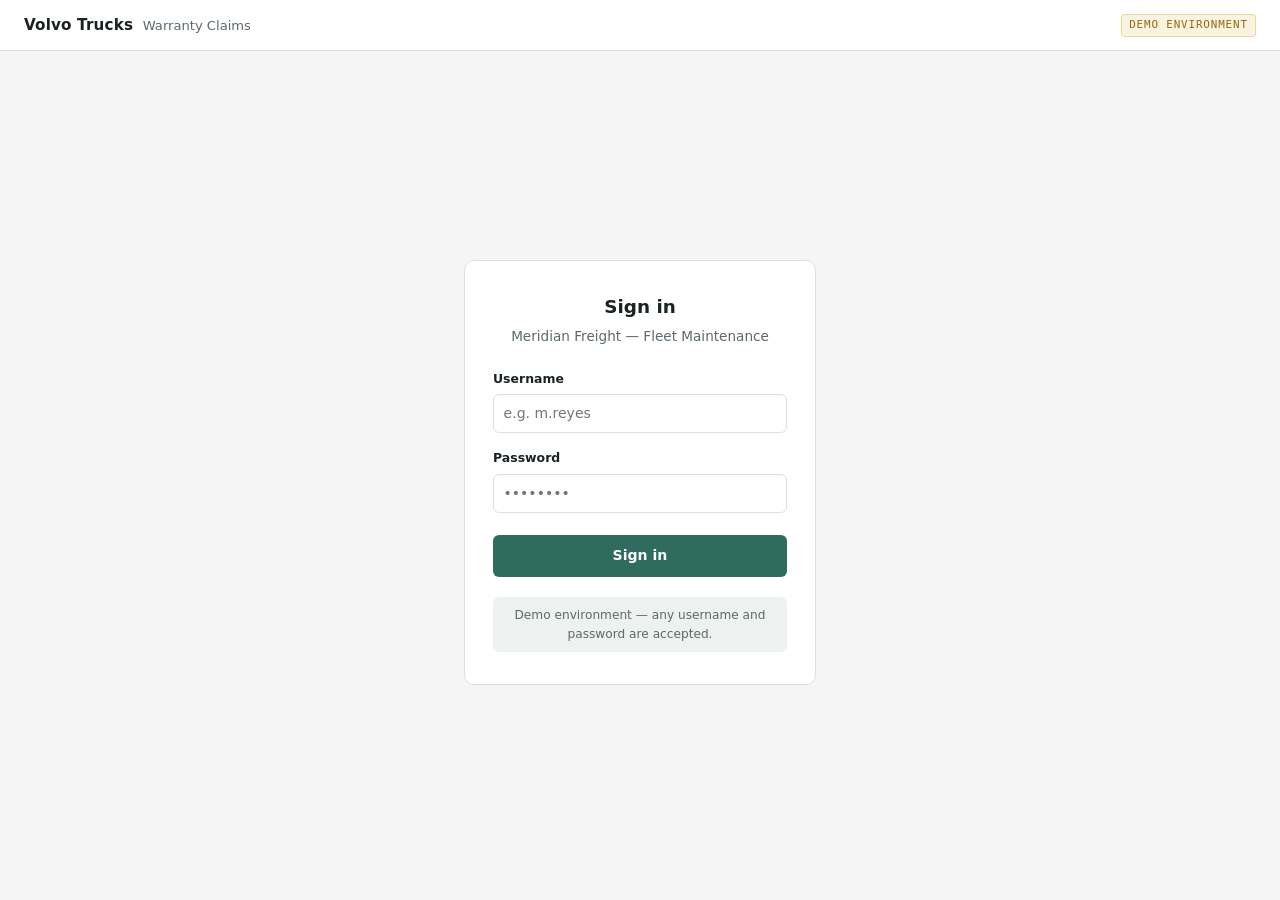
==== home.html @ b534e461 "Initial warranty claims mock portal (Volvo Trucks flavor)" ====
<!doctype html>
<html lang="en">
<head>
<meta charset="utf-8" />
<title>Warranty Claims — Volvo Trucks</title>
<meta name="viewport" content="width=device-width, initial-scale=1" />
<meta name="color-scheme" content="light dark" />
<link rel="stylesheet" href="styles.css" />
</head>
<body>

<div class="topbar">
  <div class="brand">
    <strong>Volvo Trucks</strong>
    <span class="sys">Warranty Claims</span>
  </div>
  <div class="right">
    <span class="badge-demo">Demo environment</span>
    <div class="session-info">
      <span>Signed in as <strong id="sessionUser">—</strong></span>
      <a href="#" id="signOutLink">Sign out</a>
    </div>
  </div>
</div>

<main>
  <div class="hero-row">
    <div>
      <h1>Warranty claims</h1>
      <p class="subhead">Filed claims for Meridian Freight's Volvo fleet, with warranty and approval status.</p>
    </div>
    <a href="new-claim.html" class="primary">+ File warranty claim</a>
  </div>

  <div class="card">
    <h2>Filed claims</h2>
    <div id="listWrap"></div>
  </div>
</main>

<script src="session.js"></script>
<script>
  requireSession();

  function render() {
    const claims = getClaims();
    const wrap = document.getElementById("listWrap");

    if (claims.length === 0) {
      wrap.innerHTML =
        '<div class="empty-state">' +
        "<p>No claims filed yet.</p>" +
        '<a href="new-claim.html" class="primary">+ File warranty claim</a>' +
        "</div>";
      return;
    }

    const rows = claims
      .map((c) => {
        const filed = new Date(c.filedAt).toLocaleString("en-US", { dateStyle: "medium", timeStyle: "short" });
        return (
          "<tr>" +
          '<td class="mono claim-id">' + c.claimId + "</td>" +
          "<td>" + c.unitNumber + "</td>" +
          "<td>" + c.component + "</td>" +
          "<td>" + c.technicianName + "</td>" +
          "<td>" + c.warrantyStatus + "</td>" +
          "<td>" + c.approvedBy + "</td>" +
          "<td>" + filed + "</td>" +
          "</tr>"
        );
      })
      .join("");

    document.getElementById("listWrap").innerHTML =
      '<div class="items-table-wrap"><table class="posted">' +
      "<thead><tr>" +
      "<th>Claim ID</th><th>Unit #</th><th>Component</th><th>Technician</th>" +
      "<th>Warranty</th><th>Approved by</th><th>Filed</th>" +
      "</tr></thead><tbody>" +
      rows +
      "</tbody></table></div>";
  }

  render();
</script>

</body>
</html>
---- styles.css ----
:root {
  --bg: #f4f5f4;
  --surface: #ffffff;
  --surface-alt: #edf1ef;
  --border: #dbe2de;
  --text: #1a231f;
  --text-muted: #5c6a63;
  --accent: #2f6b5e;
  --accent-strong: #204a41;
  --accent-contrast: #ffffff;
  --success: #2f7a4d;
  --success-bg: #e7f3ec;
  --success-border: #bfe0cc;
  --warning: #93690f;
  --warning-bg: #fbf3e1;
  --warning-border: #ecd6a0;
  --danger: #a53232;
  --danger-bg: #fbeaea;
  --danger-border: #eec3c3;
  --focus: #5a9a8a;
  --font-ui: -apple-system, "Segoe UI", "Helvetica Neue", system-ui, sans-serif;
  --font-mono: ui-monospace, "SF Mono", "Cascadia Code", "Roboto Mono", monospace;
}

@media (prefers-color-scheme: dark) {
  :root {
    --bg: #101512;
    --surface: #171d19;
    --surface-alt: #1e2622;
    --border: #2a332e;
    --text: #e6ebe8;
    --text-muted: #96a39c;
    --accent: #5fa391;
    --accent-strong: #7fc0ae;
    --accent-contrast: #0a1210;
    --success: #4fae79;
    --success-bg: #16281f;
    --success-border: #244d35;
    --warning: #d8a64b;
    --warning-bg: #332815;
    --warning-border: #5a481f;
    --danger: #e08080;
    --danger-bg: #331a1a;
    --danger-border: #5a2a2a;
    --focus: #7fc0ae;
  }
}

* { box-sizing: border-box; }

body {
  margin: 0;
  background: var(--bg);
  color: var(--text);
  font-family: var(--font-ui);
  font-size: 14px;
  line-height: 1.5;
  -webkit-font-smoothing: antialiased;
}

a { color: var(--accent); }

/* ---------- Topbar ---------- */

.topbar {
  display: flex;
  align-items: center;
  justify-content: space-between;
  padding: 0.85rem 1.5rem;
  background: var(--surface);
  border-bottom: 1px solid var(--border);
}

.topbar .brand {
  display: flex;
  align-items: baseline;
  gap: 0.6rem;
}

.topbar .brand strong {
  font-size: 0.95rem;
  letter-spacing: 0.01em;
}

.topbar .brand span.sys {
  color: var(--text-muted);
  font-size: 0.82rem;
}

.topbar .right {
  display: flex;
  align-items: center;
  gap: 1rem;
}

.badge-demo {
  font-family: var(--font-mono);
  font-size: 0.68rem;
  letter-spacing: 0.08em;
  text-transform: uppercase;
  color: var(--warning);
  background: var(--warning-bg);
  border: 1px solid var(--warning-border);
  border-radius: 3px;
  padding: 0.15rem 0.45rem;
}

.session-info {
  display: flex;
  align-items: center;
  gap: 0.75rem;
  font-size: 0.8rem;
  color: var(--text-muted);
}

.session-info a {
  color: var(--text-muted);
  text-decoration: none;
  border-bottom: 1px solid var(--border);
}
.session-info a:hover { color: var(--accent); border-color: var(--accent); }

/* ---------- Layout ---------- */

main {
  max-width: 46rem;
  margin: 0 auto;
  padding: 1.75rem 1.5rem 6rem;
}

h1 {
  font-size: 1.15rem;
  font-weight: 650;
  margin: 0 0 0.2rem;
  text-wrap: balance;
}

.subhead {
  color: var(--text-muted);
  font-size: 0.85rem;
  margin: 0 0 1.5rem;
}

.card {
  background: var(--surface);
  border: 1px solid var(--border);
  border-radius: 8px;
  padding: 1.25rem 1.4rem 1.4rem;
  margin-bottom: 1.25rem;
}

.card h2 {
  font-size: 0.78rem;
  font-weight: 650;
  text-transform: uppercase;
  letter-spacing: 0.05em;
  color: var(--text-muted);
  margin: 0 0 1rem;
}

/* ---------- Form fields ---------- */

.field-row {
  display: grid;
  grid-template-columns: repeat(auto-fit, minmax(180px, 1fr));
  gap: 1rem;
  margin-bottom: 1rem;
}

.field-row:last-child { margin-bottom: 0; }

.field { display: flex; flex-direction: column; gap: 0.35rem; }
.field.full { grid-column: 1 / -1; }

.field label {
  font-size: 0.78rem;
  font-weight: 600;
  color: var(--text);
}

.field label .opt {
  font-weight: 400;
  color: var(--text-muted);
  text-transform: none;
  letter-spacing: 0;
}

input, select, textarea {
  font: inherit;
  font-family: var(--font-ui);
  color: var(--text);
  background: var(--surface);
  border: 1px solid var(--border);
  border-radius: 6px;
  padding: 0.5rem 0.6rem;
  width: 100%;
}

textarea { resize: vertical; min-height: 4.5rem; }

input[data-kind="mono"] {
  font-family: var(--font-mono);
  font-variant-numeric: tabular-nums;
}

input:focus, select:focus, textarea:focus {
  outline: 2px solid var(--focus);
  outline-offset: 1px;
  border-color: var(--focus);
}

input.invalid, select.invalid, textarea.invalid {
  border-color: var(--danger);
  background: var(--danger-bg);
}

/* ---------- Buttons ---------- */

button.primary {
  background: var(--accent);
  color: var(--accent-contrast);
  border: none;
  font: inherit;
  font-weight: 650;
  font-size: 0.88rem;
  padding: 0.65rem 1.3rem;
  border-radius: 6px;
  cursor: pointer;
}
button.primary:hover { background: var(--accent-strong); }
button.primary:focus-visible { outline: 2px solid var(--focus); outline-offset: 2px; }

a.primary {
  display: inline-block;
  text-decoration: none;
  background: var(--accent);
  color: var(--accent-contrast);
  font-weight: 650;
  font-size: 0.88rem;
  padding: 0.65rem 1.3rem;
  border-radius: 6px;
}
a.primary:hover { background: var(--accent-strong); }

/* ---------- Login page ---------- */

.login-wrap {
  min-height: calc(100vh - 57px);
  display: flex;
  align-items: center;
  justify-content: center;
  padding: 2rem 1.5rem;
}

.login-card {
  width: 100%;
  max-width: 22rem;
  background: var(--surface);
  border: 1px solid var(--border);
  border-radius: 10px;
  padding: 2rem 1.75rem;
}

.login-card h1 { text-align: center; margin-bottom: 0.3rem; }
.login-card .subhead { text-align: center; margin-bottom: 1.5rem; }
.login-card .field { margin-bottom: 1rem; }
.login-card button.primary { width: 100%; margin-top: 0.4rem; }

.login-hint {
  margin-top: 1.25rem;
  padding: 0.6rem 0.75rem;
  background: var(--surface-alt);
  border-radius: 6px;
  font-size: 0.76rem;
  color: var(--text-muted);
  text-align: center;
}

.field-error {
  font-size: 0.78rem;
  color: var(--danger);
  margin: -0.4rem 0 1rem;
  display: none;
}
.field-error.show { display: block; }

/* ---------- Homepage ---------- */

.hero-row {
  display: flex;
  align-items: flex-start;
  justify-content: space-between;
  gap: 1rem;
  margin-bottom: 1.5rem;
}
.hero-row .subhead { margin-bottom: 0; }

.empty-state {
  text-align: center;
  padding: 2.5rem 1.5rem;
  color: var(--text-muted);
}
.empty-state p { margin: 0 0 1rem; font-size: 0.85rem; }

.items-table-wrap { overflow-x: auto; }

table.posted {
  width: 100%;
  border-collapse: collapse;
}
table.posted th {
  text-align: left;
  font-size: 0.72rem;
  font-weight: 650;
  text-transform: uppercase;
  letter-spacing: 0.05em;
  color: var(--text-muted);
  padding: 0.5rem 0.55rem;
  border-bottom: 1px solid var(--border);
}
table.posted td {
  padding: 0.55rem 0.55rem;
  border-bottom: 1px solid var(--border);
  vertical-align: middle;
}
table.posted td.mono { font-family: var(--font-mono); font-variant-numeric: tabular-nums; }
table.posted td.claim-id { color: var(--success); font-weight: 650; }

/* ---------- Parts table (claim form) ---------- */

table.parts {
  width: 100%;
  border-collapse: collapse;
  min-width: 560px;
}
table.parts th {
  text-align: left;
  font-size: 0.72rem;
  font-weight: 650;
  text-transform: uppercase;
  letter-spacing: 0.05em;
  color: var(--text-muted);
  padding: 0.5rem 0.55rem;
  border-bottom: 1px solid var(--border);
}
table.parts th.num, table.parts td.num { text-align: right; }
table.parts td {
  padding: 0.4rem 0.55rem;
  border-bottom: 1px solid var(--border);
  vertical-align: middle;
}
table.parts td.rm { width: 2rem; text-align: center; }
table.parts input { padding: 0.4rem 0.5rem; }

col.c-partno { width: 22%; }
col.c-desc { width: 46%; }
col.c-qty { width: 16%; }
col.c-rm { width: 2.5rem; }

.rm-btn {
  background: none;
  border: none;
  color: var(--text-muted);
  cursor: pointer;
  font-size: 1rem;
  line-height: 1;
  padding: 0.2rem;
  border-radius: 4px;
}
.rm-btn:hover { color: var(--danger); background: var(--danger-bg); }

.add-row-btn {
  margin-top: 0.75rem;
  background: var(--surface-alt);
  border: 1px dashed var(--border);
  color: var(--text);
  font-size: 0.8rem;
  font-weight: 600;
  padding: 0.5rem 0.75rem;
  border-radius: 6px;
  cursor: pointer;
}
.add-row-btn:hover { border-color: var(--accent); color: var(--accent); }

.actionbar {
  position: fixed;
  left: 0; right: 0; bottom: 0;
  background: var(--surface);
  border-top: 1px solid var(--border);
  padding: 0.85rem 1.5rem;
  display: flex;
  justify-content: center;
}
.actionbar-inner {
  max-width: 46rem;
  width: 100%;
  display: flex;
  align-items: center;
  justify-content: space-between;
  gap: 1rem;
}
.actionbar .hint { font-size: 0.78rem; color: var(--text-muted); }

/* ---------- Confirmation state ---------- */

#confirmView { display: none; }
#confirmView.show { display: block; }
#formView.hide { display: none; }

.confirm-card {
  background: var(--surface);
  border: 1px solid var(--success-border);
  border-radius: 8px;
  padding: 1.75rem;
  text-align: center;
}
.confirm-icon {
  width: 2.5rem; height: 2.5rem;
  margin: 0 auto 0.9rem;
  border-radius: 50%;
  background: var(--success-bg);
  color: var(--success);
  display: flex; align-items: center; justify-content: center;
  font-size: 1.3rem;
}
.confirm-card h2 {
  font-size: 1.05rem;
  margin: 0 0 0.3rem;
  color: var(--text);
  text-transform: none;
  letter-spacing: 0;
  font-weight: 650;
}
.confirm-card .claim-id {
  font-family: var(--font-mono);
  font-size: 1.2rem;
  font-weight: 650;
  color: var(--success);
  margin: 0.5rem 0 1.1rem;
}
.recap {
  text-align: left;
  background: var(--surface-alt);
  border-radius: 6px;
  padding: 1rem 1.1rem;
  margin-top: 1rem;
  font-size: 0.82rem;
}
.recap dl { display: grid; grid-template-columns: auto 1fr; gap: 0.35rem 1rem; margin: 0; }
.recap dt { color: var(--text-muted); }
.recap dd { margin: 0; font-family: var(--font-mono); font-variant-numeric: tabular-nums; text-align: right; }

.confirm-actions {
  display: flex;
  gap: 0.75rem;
  justify-content: center;
  margin-top: 1.25rem;
}
.confirm-actions a.secondary {
  display: inline-block;
  padding: 0.65rem 1.1rem;
  border-radius: 6px;
  font-size: 0.85rem;
  font-weight: 600;
  text-decoration: none;
  color: var(--text);
  border: 1px solid var(--border);
}
.confirm-actions a.secondary:hover { border-color: var(--accent); color: var(--accent); }

@media (prefers-reduced-motion: no-preference) {
  .card, .confirm-card { transition: opacity 0.15s ease; }
}
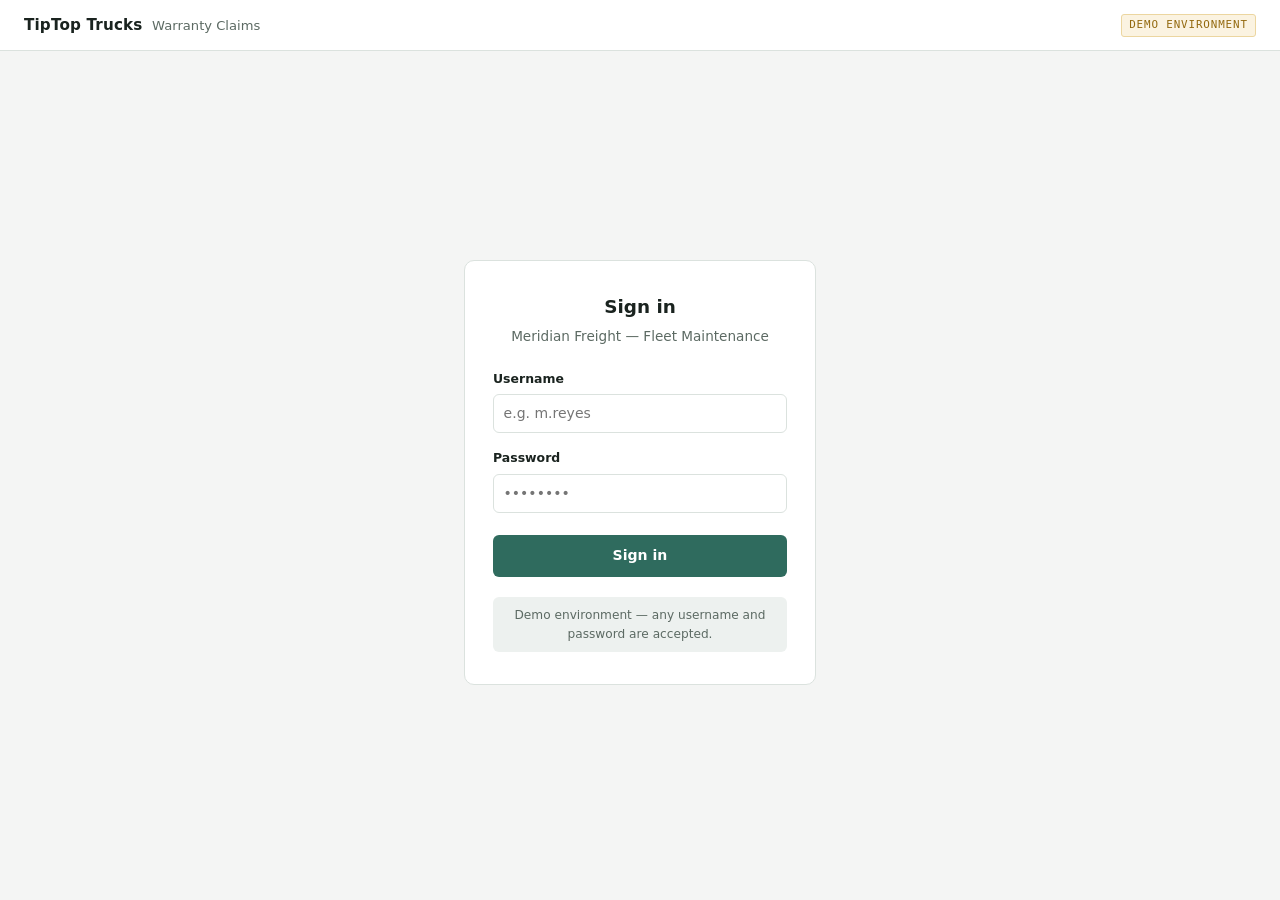
==== commit e1e0ef38: "Rebrand mock portal from Volvo Trucks to fictional TipTop Trucks" ====
--- a/home.html
+++ b/home.html
@@ -2,7 +2,7 @@
 <html lang="en">
 <head>
 <meta charset="utf-8" />
-<title>Warranty Claims — Volvo Trucks</title>
+<title>Warranty Claims — TipTop Trucks</title>
 <meta name="viewport" content="width=device-width, initial-scale=1" />
 <meta name="color-scheme" content="light dark" />
 <link rel="stylesheet" href="styles.css" />
@@ -11,7 +11,7 @@
 
 <div class="topbar">
   <div class="brand">
-    <strong>Volvo Trucks</strong>
+    <strong>TipTop Trucks</strong>
     <span class="sys">Warranty Claims</span>
   </div>
   <div class="right">
@@ -27,7 +27,7 @@
   <div class="hero-row">
     <div>
       <h1>Warranty claims</h1>
-      <p class="subhead">Filed claims for Meridian Freight's Volvo fleet, with warranty and approval status.</p>
+      <p class="subhead">Filed claims for Meridian Freight's TipTop Trucks fleet, with warranty and approval status.</p>
     </div>
     <a href="new-claim.html" class="primary">+ File warranty claim</a>
   </div>
